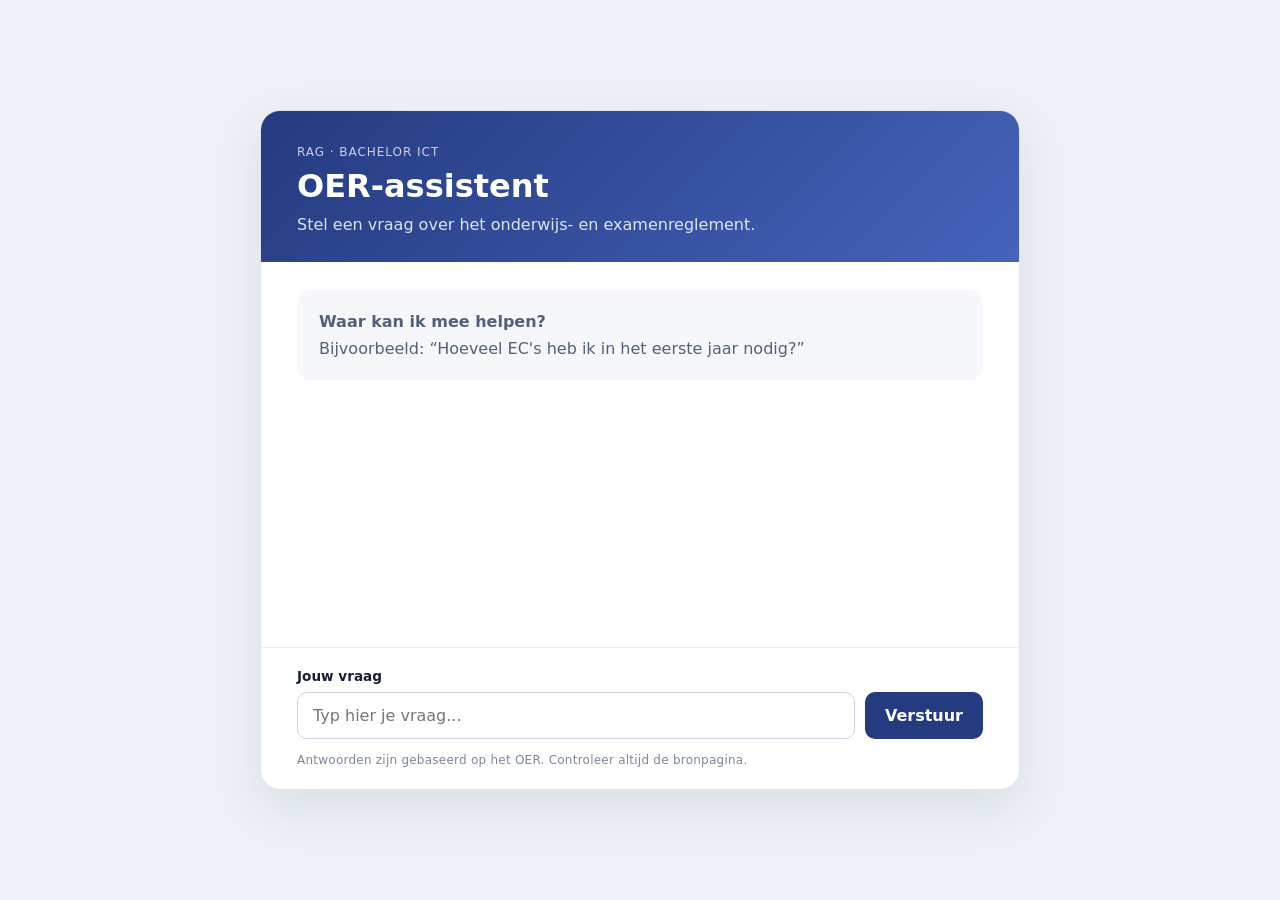
==== index.html @ 20038fa2 "Finalized working demo" ====
<!doctype html>
<html lang="nl">
  <head>
    <meta charset="utf-8">
    <meta name="viewport" content="width=device-width, initial-scale=1">
    <title>OER-assistent</title>
    <link rel="stylesheet" href="style.css">
  </head>
  <body>
    <main class="chat-shell">
      <header class="header">
        <p class="eyebrow">RAG · Bachelor ICT</p>
        <h1>OER-assistent</h1>
        <p>Stel een vraag over het onderwijs- en examenreglement.</p>
      </header>

      <section id="messages" class="messages" aria-live="polite">
        <div class="welcome">
          <strong>Waar kan ik mee helpen?</strong>
          <span>Bijvoorbeeld: “Hoeveel EC's heb ik in het eerste jaar nodig?”</span>
        </div>
      </section>

      <p id="error" class="error" hidden></p>

      <form id="question-form" class="question-form">
        <label for="question">Jouw vraag</label>
        <div class="input-row">
          <input id="question" type="text" placeholder="Typ hier je vraag..." autocomplete="off" required>
          <button type="submit">Verstuur</button>
        </div>
      </form>
      <footer>Antwoorden zijn gebaseerd op het OER. Controleer altijd de bronpagina.</footer>
    </main>
    <script src="script.js"></script>
  </body>
</html>
---- style.css ----
:root {
  font-family: Inter, ui-sans-serif, system-ui, sans-serif;
  color: #172033;
  background: #eef2f7;
}

* { box-sizing: border-box; }
body { margin: 0; min-height: 100vh; display: grid; place-items: center; padding: 24px; }
.chat-shell { width: min(760px, 100%); min-height: 680px; display: flex; flex-direction: column; background: #fff; border: 1px solid #dfe5ee; border-radius: 20px; box-shadow: 0 18px 50px #26344d1a; overflow: hidden; }
.header { padding: 34px 36px 28px; color: #fff; background: linear-gradient(135deg, #253b80, #4563bb); }
.eyebrow, footer { font-size: .75rem; letter-spacing: .08em; text-transform: uppercase; }
.eyebrow { margin: 0 0 8px; opacity: .75; }
h1 { margin: 0; font-size: 2rem; }
.header p:last-child { margin: 10px 0 0; opacity: .85; }
.messages { flex: 1; padding: 28px 36px; overflow-y: auto; }
.welcome { display: grid; gap: 8px; padding: 22px; color: #536078; background: #f5f7fb; border-radius: 14px; }
.message { max-width: 84%; margin: 0 0 18px; padding: 14px 17px; border-radius: 14px; line-height: 1.55; }
.message p { margin: 4px 0 0; white-space: pre-wrap; }
.student { margin-left: auto; color: #fff; background: #4563bb; border-bottom-right-radius: 4px; }
.assistant { color: #27334a; background: #f0f3f8; border-bottom-left-radius: 4px; }
.label { font-size: .75rem; letter-spacing: .08em; text-transform: uppercase; opacity: .7; }
.error { margin: 0 36px 16px; color: #a52e3e; }
.question-form { padding: 20px 36px 14px; border-top: 1px solid #e8ecf2; }
.question-form label { display: block; margin-bottom: 8px; font-size: .85rem; font-weight: 600; }
.input-row { display: flex; gap: 10px; }
input { min-width: 0; flex: 1; padding: 13px 15px; border: 1px solid #cbd4e2; border-radius: 10px; font: inherit; }
input:focus { outline: 3px solid #4563bb33; border-color: #4563bb; }
button { padding: 0 20px; color: #fff; background: #253b80; border: 0; border-radius: 10px; font: inherit; font-weight: 700; cursor: pointer; }
button:hover { background: #1d2f6a; }
button:disabled { cursor: wait; opacity: .6; }
footer { padding: 0 36px 22px; color: #7d8798; letter-spacing: .02em; text-transform: none; }
@media (max-width: 560px) {
  body { padding: 0; }
  .chat-shell { min-height: 100vh; border: 0; border-radius: 0; }
  .header, .messages, .question-form { padding-left: 20px; padding-right: 20px; }
  footer { padding-left: 20px; padding-right: 20px; }
  .input-row { flex-direction: column; }
  button { min-height: 46px; }
}
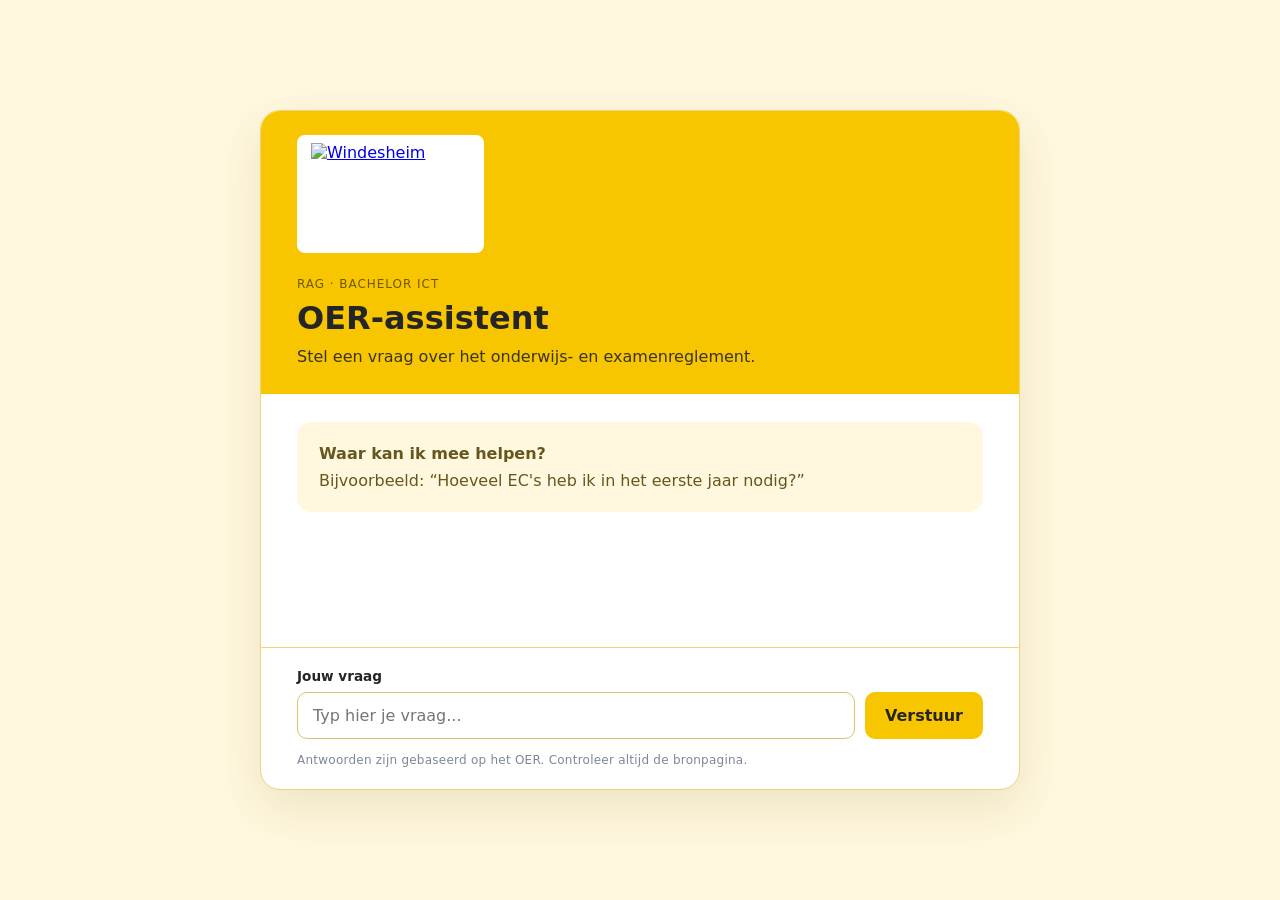
==== commit a7e26713: "finalized" ====
--- a/index.html
+++ b/index.html
@@ -4,11 +4,17 @@
     <meta charset="utf-8">
     <meta name="viewport" content="width=device-width, initial-scale=1">
     <title>OER-assistent</title>
-    <link rel="stylesheet" href="style.css">
+    <link rel="stylesheet" href="style.css?v=windesheim-2">
   </head>
   <body>
     <main class="chat-shell">
       <header class="header">
+        <a class="brand" href="https://www.windesheim.nl" target="_blank" rel="noopener noreferrer">
+          <img
+            src="https://www.windesheim.nl/getmedia/d06bfafc-febf-4c5e-bcec-bdf619d2ae93/Windesheim_logo.png?width=159&height=102&ext=.png"
+            alt="Windesheim"
+          >
+        </a>
         <p class="eyebrow">RAG · Bachelor ICT</p>
         <h1>OER-assistent</h1>
         <p>Stel een vraag over het onderwijs- en examenreglement.</p>
--- a/style.css
+++ b/style.css
@@ -1,32 +1,34 @@
 :root {
   font-family: Inter, ui-sans-serif, system-ui, sans-serif;
-  color: #172033;
-  background: #eef2f7;
+  color: #252525;
+  background: #fff8df;
 }
 
 * { box-sizing: border-box; }
 body { margin: 0; min-height: 100vh; display: grid; place-items: center; padding: 24px; }
-.chat-shell { width: min(760px, 100%); min-height: 680px; display: flex; flex-direction: column; background: #fff; border: 1px solid #dfe5ee; border-radius: 20px; box-shadow: 0 18px 50px #26344d1a; overflow: hidden; }
-.header { padding: 34px 36px 28px; color: #fff; background: linear-gradient(135deg, #253b80, #4563bb); }
+.chat-shell { width: min(760px, 100%); min-height: 680px; display: flex; flex-direction: column; background: #fff; border: 1px solid #f0d477; border-radius: 20px; box-shadow: 0 18px 50px #8c6b1f26; overflow: hidden; }
+.header { padding: 24px 36px 28px; color: #252525; background: #f7c600; }
+.brand { display: inline-flex; align-items: center; justify-content: center; margin-bottom: 24px; padding: 8px 14px; background: #fff; border-radius: 8px; }
+.brand img { display: block; width: min(159px, 55vw); height: 102px; object-fit: contain; }
 .eyebrow, footer { font-size: .75rem; letter-spacing: .08em; text-transform: uppercase; }
-.eyebrow { margin: 0 0 8px; opacity: .75; }
+.eyebrow { margin: 0 0 8px; color: #5a4700; opacity: .85; }
 h1 { margin: 0; font-size: 2rem; }
-.header p:last-child { margin: 10px 0 0; opacity: .85; }
+.header p:last-child { margin: 10px 0 0; opacity: .9; }
 .messages { flex: 1; padding: 28px 36px; overflow-y: auto; }
-.welcome { display: grid; gap: 8px; padding: 22px; color: #536078; background: #f5f7fb; border-radius: 14px; }
+.welcome { display: grid; gap: 8px; padding: 22px; color: #66571f; background: #fff8df; border-radius: 14px; }
 .message { max-width: 84%; margin: 0 0 18px; padding: 14px 17px; border-radius: 14px; line-height: 1.55; }
 .message p { margin: 4px 0 0; white-space: pre-wrap; }
-.student { margin-left: auto; color: #fff; background: #4563bb; border-bottom-right-radius: 4px; }
-.assistant { color: #27334a; background: #f0f3f8; border-bottom-left-radius: 4px; }
+.student { margin-left: auto; color: #252525; background: #f7c600; border-bottom-right-radius: 4px; }
+.assistant { color: #403816; background: #fff8df; border-bottom-left-radius: 4px; }
 .label { font-size: .75rem; letter-spacing: .08em; text-transform: uppercase; opacity: .7; }
 .error { margin: 0 36px 16px; color: #a52e3e; }
-.question-form { padding: 20px 36px 14px; border-top: 1px solid #e8ecf2; }
+.question-form { padding: 20px 36px 14px; border-top: 1px solid #f0d477; }
 .question-form label { display: block; margin-bottom: 8px; font-size: .85rem; font-weight: 600; }
 .input-row { display: flex; gap: 10px; }
-input { min-width: 0; flex: 1; padding: 13px 15px; border: 1px solid #cbd4e2; border-radius: 10px; font: inherit; }
-input:focus { outline: 3px solid #4563bb33; border-color: #4563bb; }
-button { padding: 0 20px; color: #fff; background: #253b80; border: 0; border-radius: 10px; font: inherit; font-weight: 700; cursor: pointer; }
-button:hover { background: #1d2f6a; }
+input { min-width: 0; flex: 1; padding: 13px 15px; border: 1px solid #d9c36c; border-radius: 10px; font: inherit; }
+input:focus { outline: 3px solid #f7c60066; border-color: #c59d00; }
+button { padding: 0 20px; color: #252525; background: #f7c600; border: 0; border-radius: 10px; font: inherit; font-weight: 700; cursor: pointer; }
+button:hover { background: #dcae00; }
 button:disabled { cursor: wait; opacity: .6; }
 footer { padding: 0 36px 22px; color: #7d8798; letter-spacing: .02em; text-transform: none; }
 @media (max-width: 560px) {
